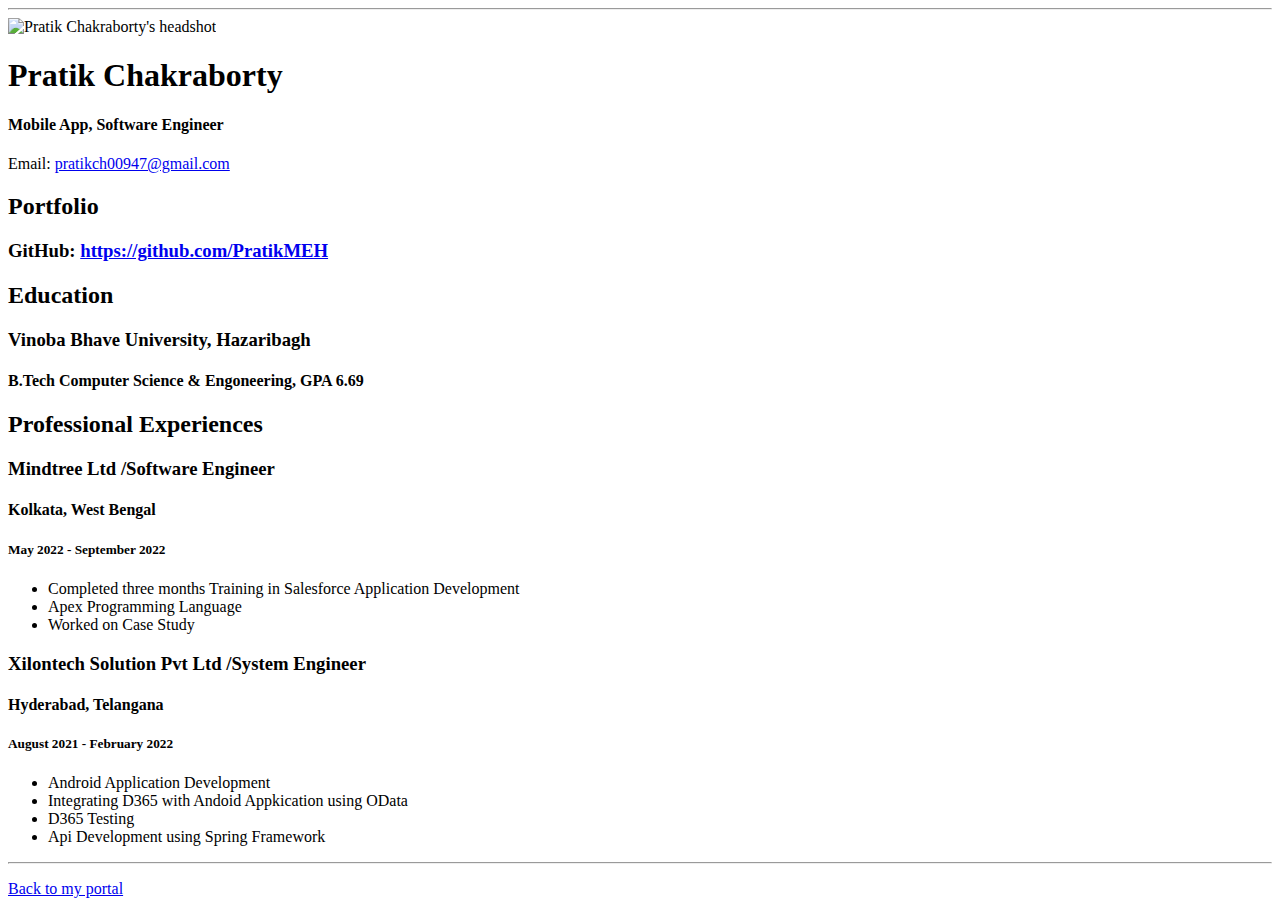
==== resume.html @ aff45e44 "Add files via upload" ====
<!doctype html>

<!-- this is a comment for human! -->

<html lang="en">

  <header>
    <title>Pratik Chakraborty's Resume</title>
    <link rel="stylesheet" href="css/master.css">
    <link rel="FaviconIcon" href="favicon.ico" type="image/x-icon">
    <link rel="shortcut" href="favicon.ico" type="image/x-icon">
    <meta name="viewport" content="width=device-width, initial-scale=1, shrink-to-fit=no">
    <meta name="name" content="Pratik Chakraborty's Portal">
    <meta name="robots" content="noindex, nofollow">
  </header>

  <body>
    <hr>

    <img src="images/headshot.jpg" alt="Pratik Chakraborty's headshot" width="20%">

    <h1>Pratik Chakraborty</h1>
    <h4>Mobile App, Software Engineer</h4>

    <p>Email: <a href="mailto:pratikch00947@gmail.com" target="_blank">pratikch00947@gmail.com</a></p>
    <!-- don't post physical address, personal phone number or other personal information on the web! -->

    <h2>Portfolio</h2>
      <h3>GitHub: <a href="https://github.com/PratikMEH" target="_blank">https://github.com/PratikMEH</a></h3>

    <h2>Education</h2>

    <h3>Vinoba Bhave University, Hazaribagh</h3>
    <h4>B.Tech Computer Science & Engoneering, GPA 6.69</h4>

    <h2>Professional Experiences</h2>

    <h3>Mindtree Ltd /Software Engineer</h3>
    <h4>Kolkata, West Bengal</h4>
    <h5>May 2022 - September 2022</h5>
      <ul>
        <li>Completed three months Training in Salesforce Application Development</li>
        <li>Apex Programming Language</li>
        <li>Worked on Case Study</li>
      </ul>

    <h3>Xilontech Solution Pvt Ltd /System Engineer</h3>
    <h4>Hyderabad, Telangana</h4>
    <h5>August 2021 - February 2022</h5>
      <ul>
        <li>Android Application Development</li>
        <li>Integrating D365 with Andoid Appkication using OData</li>
        <li>D365 Testing</li>
        <li>Api Development using Spring Framework</li>
      </ul>
  </body>

  <footer>
  <hr>
  <p><a href="index.html">Back to my portal</a><p>
  </footer>

</html>
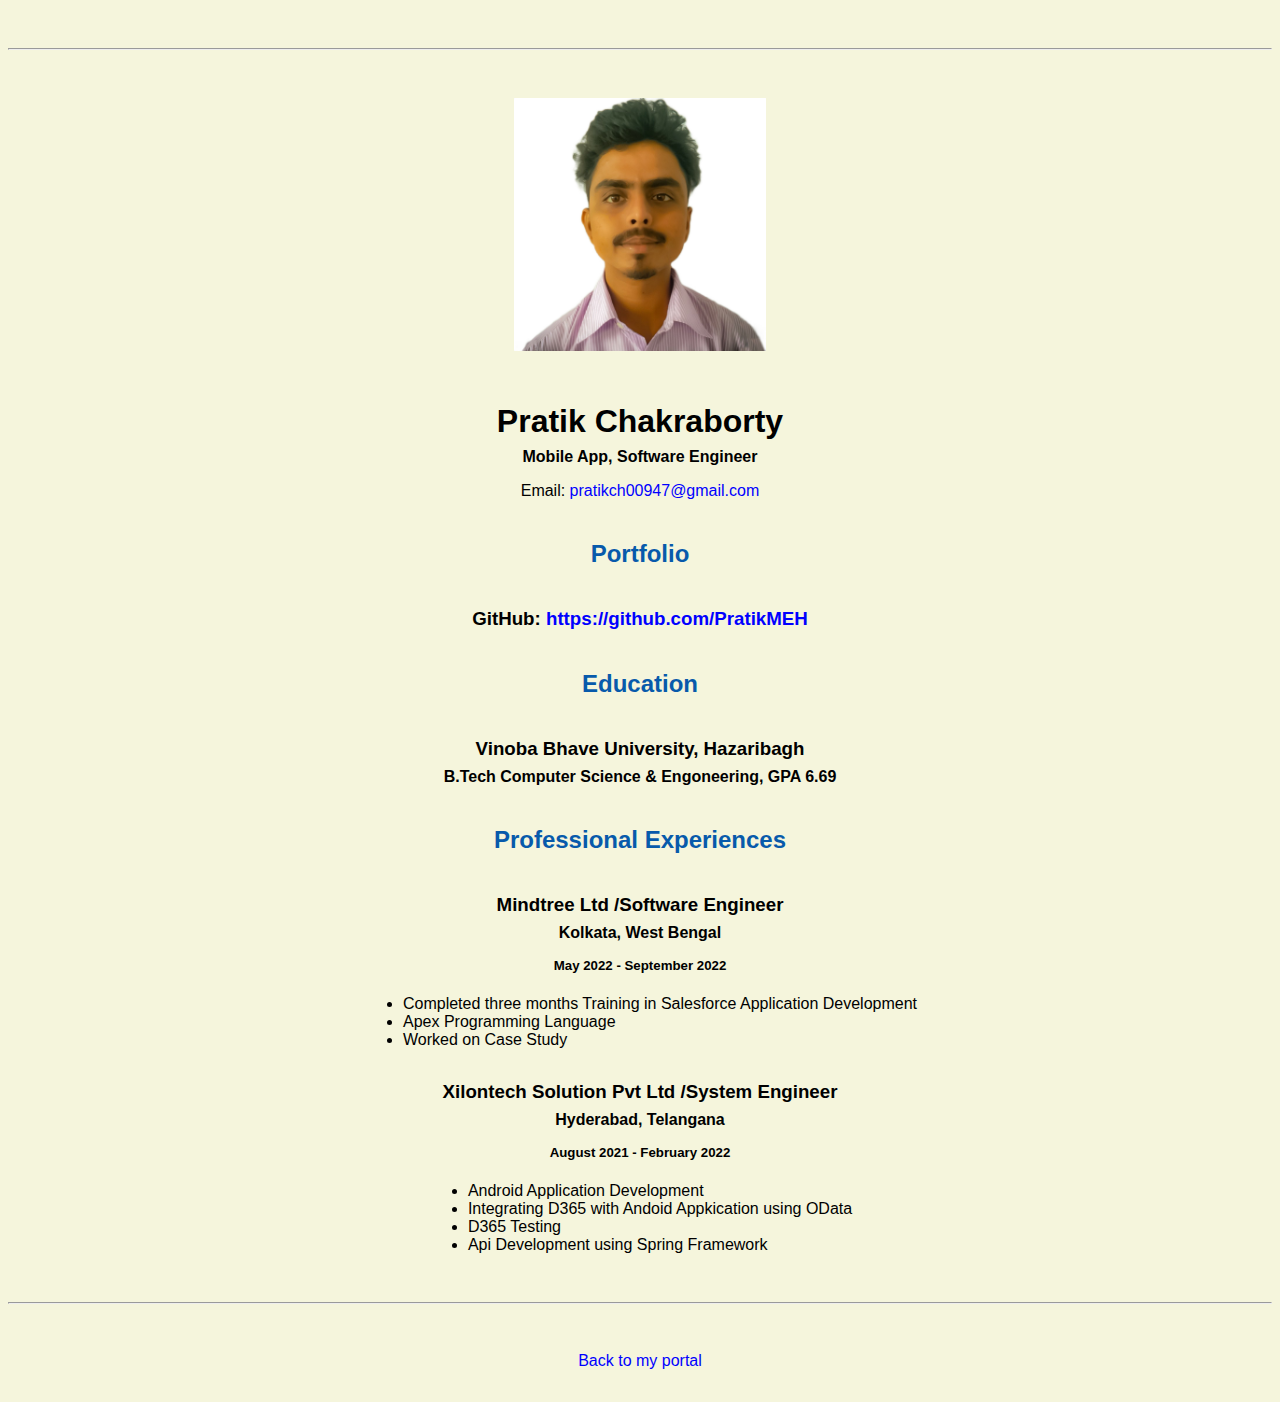
==== commit e608db3b: "Update resume.html" ====
--- a/resume.html
+++ b/resume.html
@@ -17,7 +17,7 @@
   <body>
     <hr>
 
-    <img src="images/headshot.jpg" alt="Pratik Chakraborty's headshot" width="20%">
+    <img src="images/headshot.jpeg" alt="Pratik Chakraborty's headshot" width="20%">
 
     <h1>Pratik Chakraborty</h1>
     <h4>Mobile App, Software Engineer</h4>
--- a/css/master.css
+++ b/css/master.css
@@ -0,0 +1,69 @@
+/* Cascading stylesheet for the website */
+
+/* Text inside these asterisks and slashes are comments for human */
+
+  a {
+    color: blue;/* set the text color to blue here */
+    text-decoration: none; /* This means we do not want hyperlinks to be underlined */
+  }
+
+  a:hover {
+    color: red;
+    /* set the text color to red here */
+    text-decoration: none; /* This means we do not want hyperlinks to be underlined */
+  }
+
+  body {
+    background-color: beige;
+    color: black;
+    font-family: Arial, Helvetica, sans-serif;
+    text-align: center;
+    /* set the background color here */
+    /* set the text color to black here */
+    /* set the font here */
+    /* set the text alignment here */
+   }
+
+  footer {
+    margin-top: 2rem;
+    margin-bottom: 2rem;
+  }
+
+  h1 {
+    margin-bottom: 0.5rem;
+    margin-top: 3rem;
+   }
+
+  h2 {
+    color: #075AAB;
+    /* set the text color of to #075AAB here */
+    /* set both the bottom margin and top margin to 2.5rem here */
+    margin-bottom: 2.5rem;
+    margin-top: 2.5rem;
+   }
+
+  h3 {
+    margin-bottom: 0;
+    margin-top: 2rem;
+  }
+
+  h4 {
+    margin-bottom: 1rem;
+    margin-top: 0.5rem;
+  }
+
+  h5 {
+    margin-top: 0.5rem;
+  }
+
+  hr {
+    margin-bottom: 3rem;
+    margin-top: 3rem;
+  }
+
+  /* this controls how the bullet points in the resume page looks */
+  ul {
+    display: table;
+    margin: 0 auto;
+    text-align: left;
+  }
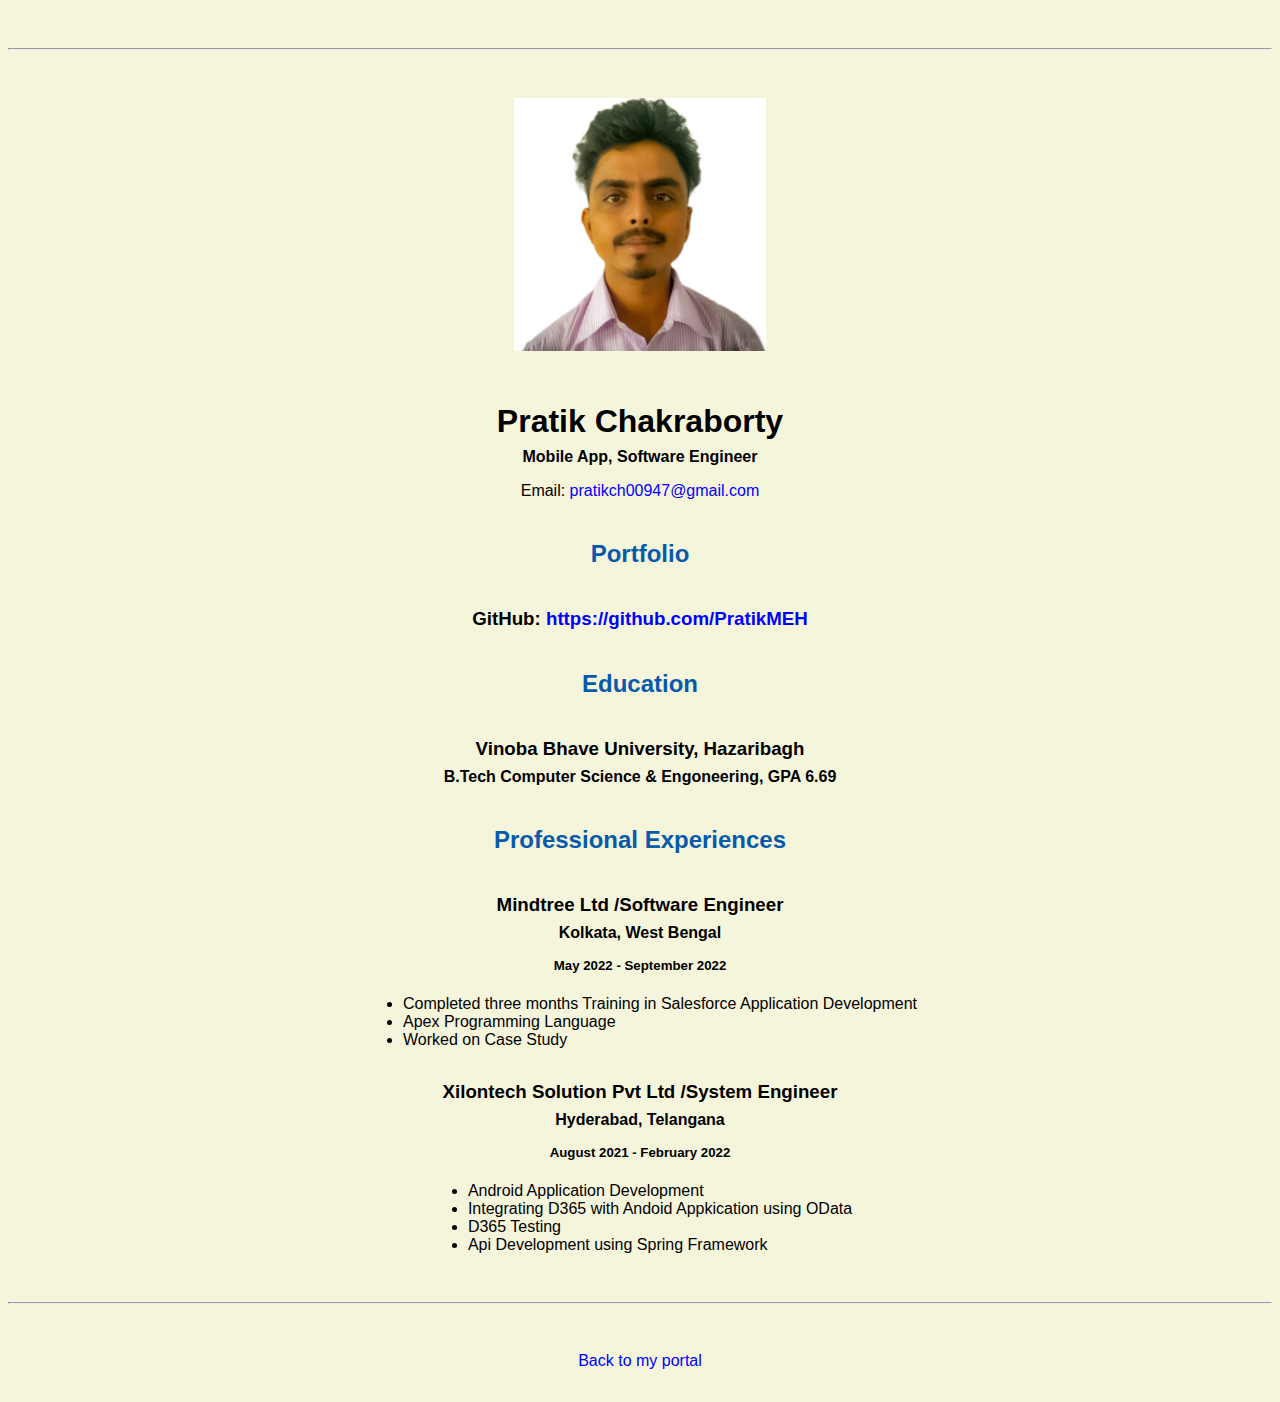
==== commit 965dd413: "headshot image" ====
--- a/resume.html
+++ b/resume.html
@@ -17,7 +17,7 @@
   <body>
     <hr>
 
-    <img src="images/headshot.jpeg" alt="Pratik Chakraborty's headshot" width="20%">
+    <img src="images/headshot.png" alt="Pratik Chakraborty's headshot" width="20%">
 
     <h1>Pratik Chakraborty</h1>
     <h4>Mobile App, Software Engineer</h4>
